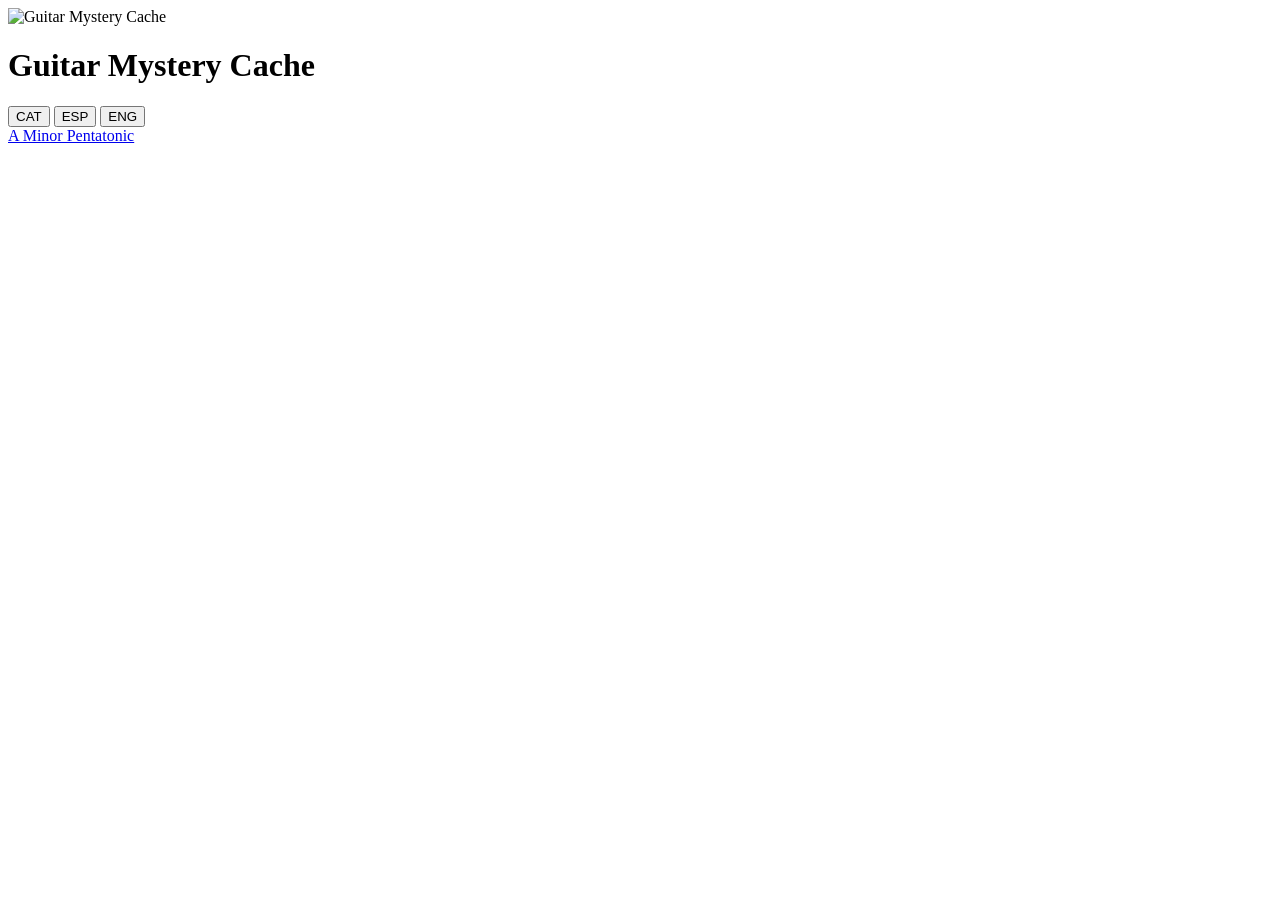
==== index.html @ 65e04e40 "Update index.html" ====
<!DOCTYPE html>
<html lang="es">

<head>

<meta charset="UTF-8">
<meta name="viewport" content="width=device-width, initial-scale=1.0">

<title>Guitar Mystery Cache</title>

<link rel="stylesheet" href="styles.css">

</head>

<body>

<div class="container">

    <img
        src="guitar-mystery-logo.png"
        alt="Guitar Mystery Cache"
        class="logo"
    >

    <h1>Guitar Mystery Cache</h1>

    <div id="language-selector">

        <button onclick="setLanguage('ca')">
            CAT
        </button>

        <button onclick="setLanguage('es')">
            ESP
        </button>

        <button onclick="setLanguage('en')">
            ENG
        </button>

    </div>

    <div id="list">
        Cargando...
    </div>

</div>

<script>

let language =
    localStorage.getItem("language");

if(!language){

    const browserLang =
        navigator.language.toLowerCase();

    if(browserLang.startsWith("ca")){

        language = "ca";

    }else if(browserLang.startsWith("en")){

        language = "en";

    }else{

        language = "es";
    }
}

function setLanguage(lang){

    localStorage.setItem(
        "language",
        lang
    );

    location.reload();
}

const challenges = [

    {
        id:"pentatonic-a",
        title:{
            ca:"Pentatònica menor de La",
            es:"Pentatónica menor de La",
            en:"A Minor Pentatonic"
        }
    }

];

function loadList(){

    const container =
        document.getElementById("list");

    container.innerHTML = "";

    challenges.forEach(challenge => {

        const link =
            document.createElement("a");

        link.className =
            "challenge";

        link.href =
            `play.html?id=${challenge.id}`;

        link.textContent =
            challenge.title[language];

        container.appendChild(link);

    });
}

loadList();

</script>

</body>
</html>
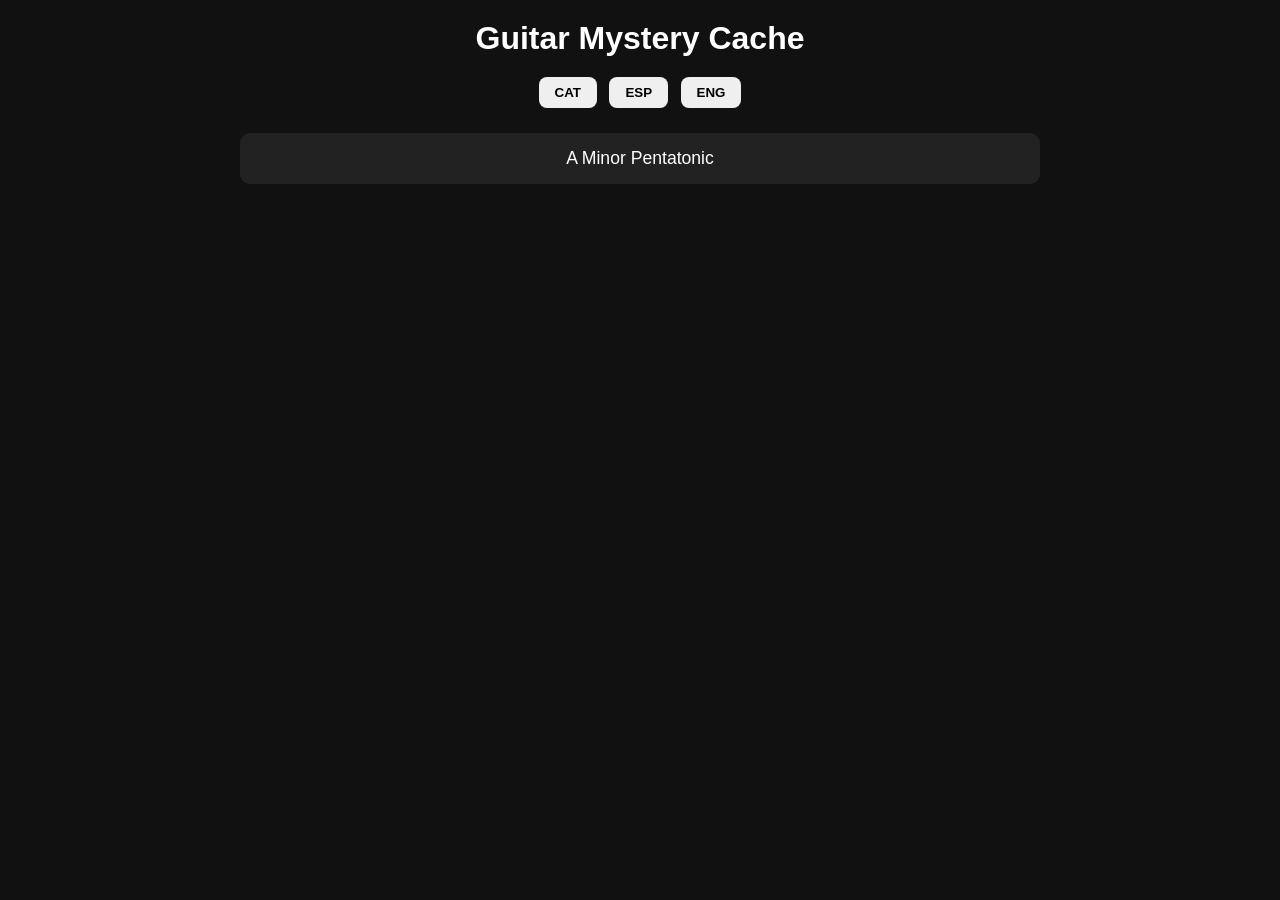
==== commit 514201f7: "Update index.html" ====
--- a/index.html
+++ b/index.html
@@ -15,12 +15,6 @@
 <body>
 
 <div class="container">
-
-    <img
-        src="guitar-mystery-logo.png"
-        alt="Guitar Mystery Cache"
-        class="logo"
-    >
 
     <h1>Guitar Mystery Cache</h1>
 
@@ -80,23 +74,19 @@
     location.reload();
 }
 
-const challenges = [
+async function loadList(){
 
-    {
-        id:"pentatonic-a",
-        title:{
-            ca:"Pentatònica menor de La",
-            es:"Pentatónica menor de La",
-            en:"A Minor Pentatonic"
-        }
-    }
-
-];
-
-function loadList(){
+    const challenges =
+        await (
+            await fetch(
+                "challenges/index.json"
+            )
+        ).json();
 
     const container =
-        document.getElementById("list");
+        document.getElementById(
+            "list"
+        );
 
     container.innerHTML = "";
 
@@ -114,9 +104,12 @@
         link.textContent =
             challenge.title[language];
 
-        container.appendChild(link);
+        container.appendChild(
+            link
+        );
 
     });
+
 }
 
 loadList();
--- a/styles.css
+++ b/styles.css
@@ -0,0 +1,68 @@
+body{
+background:#111;
+color:white;
+font-family:Arial,sans-serif;
+text-align:center;
+margin:0;
+}
+
+.container{
+max-width:800px;
+margin:auto;
+padding:20px;
+}
+
+.logo{
+width:250px;
+max-width:90%;
+margin-bottom:10px;
+}
+
+h1{
+margin-top:0;
+margin-bottom:20px;
+}
+
+#language-selector{
+margin-bottom:25px;
+}
+
+#language-selector button{
+margin:0 4px;
+padding:8px 16px;
+font-weight:bold;
+border:none;
+border-radius:8px;
+cursor:pointer;
+}
+
+.controls{
+margin-bottom:20px;
+}
+
+.controls button{
+margin:0 4px;
+padding:8px 16px;
+font-weight:bold;
+border:none;
+border-radius:8px;
+cursor:pointer;
+}
+
+.challenge{
+display:block;
+background:#222;
+color:white;
+text-decoration:none;
+padding:15px;
+margin:12px 0;
+border-radius:10px;
+font-size:1.1rem;
+transition:0.2s;
+}
+
+.challenge:hover
+
+.hidden{
+display:none;
+}
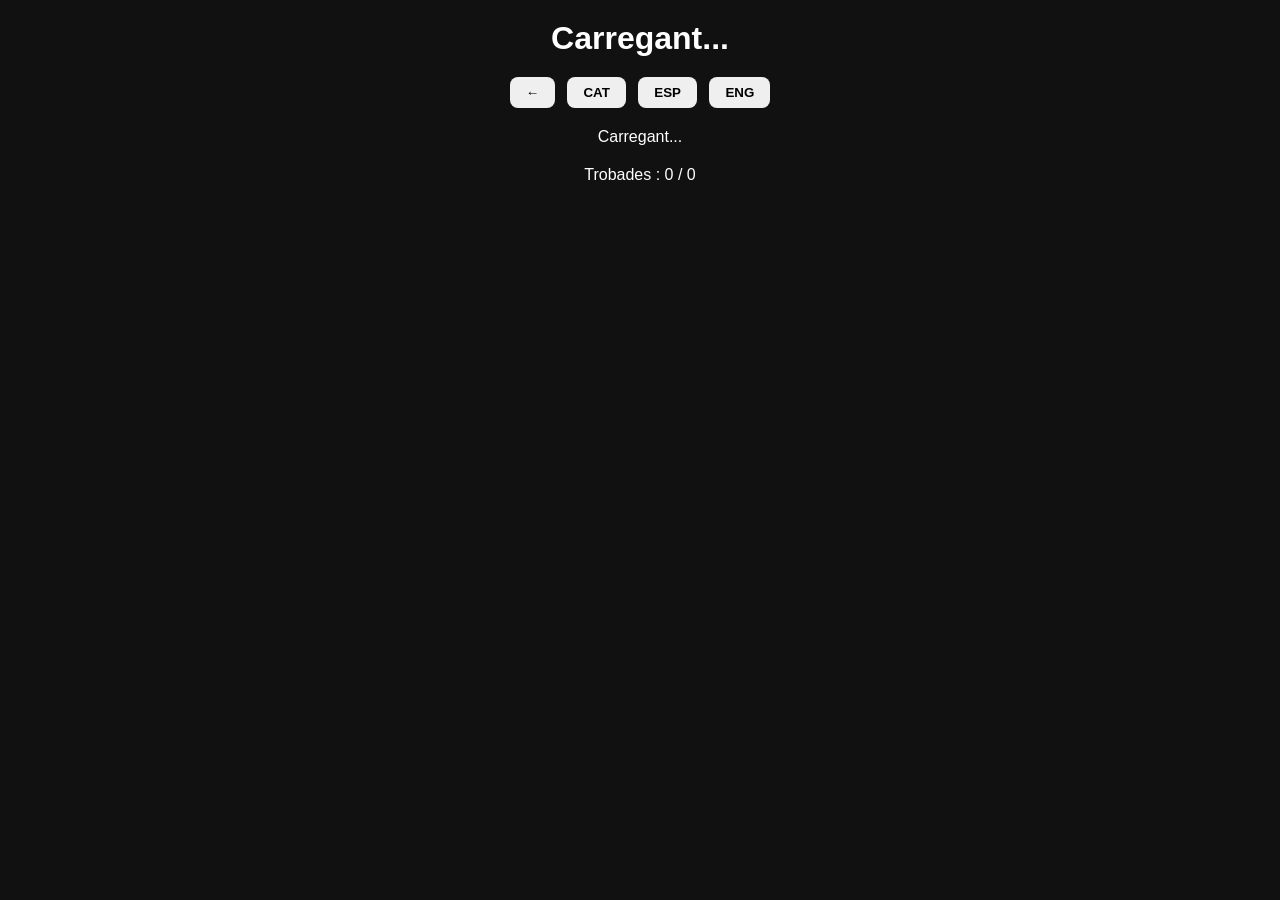
==== commit b22e2efc: "Update index.html" ====
--- a/index.html
+++ b/index.html
@@ -1,5 +1,5 @@
 <!DOCTYPE html>
-<html lang="es">
+<html lang="ca">
 
 <head>
 
@@ -10,59 +10,167 @@
 
 <link rel="stylesheet" href="styles.css">
 
+<style>
+
+.instructions{
+    margin-bottom:20px;
+}
+
+#progress{
+    margin-bottom:20px;
+}
+
+#fretboard{
+    width:320px;
+    margin:0 auto;
+    display:grid;
+    grid-template-columns:repeat(6,1fr);
+    gap:3px;
+}
+
+.note{
+    width:42px;
+    height:42px;
+    border-radius:50%;
+    background:#6b4320;
+    border:1px solid rgba(255,255,255,.15);
+    cursor:pointer;
+    transition:.2s;
+}
+
+.note:hover{
+    transform:scale(1.05);
+}
+
+.correct{
+    background:#28a745;
+}
+
+.wrong{
+    background:#c0392b;
+}
+
+#coordinates{
+    display:none;
+    margin-top:40px;
+    text-align:center;
+}
+
+.result-title{
+    font-size:1.4rem;
+    font-weight:bold;
+    margin-bottom:15px;
+}
+
+.coords{
+    font-size:1.2rem;
+    margin-bottom:15px;
+}
+
+#copyButton{
+    padding:10px 20px;
+    font-size:1rem;
+    font-weight:bold;
+    border:none;
+    border-radius:8px;
+    cursor:pointer;
+}
+
+@media(max-width:700px){
+
+    #fretboard{
+        width:270px;
+    }
+
+    .note{
+        width:34px;
+        height:34px;
+    }
+}
+
+</style>
+
 </head>
 
 <body>
 
 <div class="container">
 
-    <h1>Guitar Mystery Cache</h1>
-
-    <div id="language-selector">
-
-        <button onclick="setLanguage('ca')">
-            CAT
-        </button>
-
-        <button onclick="setLanguage('es')">
-            ESP
-        </button>
-
-        <button onclick="setLanguage('en')">
-            ENG
-        </button>
-
+<h1 id="challengeTitle">
+    Carregant...
+</h1>
+
+<div class="controls">
+
+    <button onclick="window.location='index.html'">
+        ←
+    </button>
+
+    <button onclick="setLanguage('ca')">
+        CAT
+    </button>
+
+    <button onclick="setLanguage('es')">
+        ESP
+    </button>
+
+    <button onclick="setLanguage('en')">
+        ENG
+    </button>
+
+</div>
+
+<div id="instructions" class="instructions">
+    Carregant...
+</div>
+
+<div id="progress">
+
+    <span id="progressLabel">
+        Trobades
+    </span>:
+
+    <span id="found">0</span> /
+
+    <span id="total">0</span>
+
+</div>
+
+<div id="fretboard"></div>
+
+<div id="coordinates">
+
+    <div class="result-title">
+        ✅ <span id="resultText">
+            Repte resolt
+        </span>
     </div>
 
-    <div id="list">
-        Cargando...
+    <div
+        class="coords"
+        id="coordsText">
+
+        --
+
     </div>
 
+    <button
+        id="copyButton"
+        onclick="copyCoords()">
+
+        📋 Copiar coordenades
+
+    </button>
+
 </div>
 
+</div>
+
 <script>
 
 let language =
-    localStorage.getItem("language");
-
-if(!language){
-
-    const browserLang =
-        navigator.language.toLowerCase();
-
-    if(browserLang.startsWith("ca")){
-
-        language = "ca";
-
-    }else if(browserLang.startsWith("en")){
-
-        language = "en";
-
-    }else{
-
-        language = "es";
-    }
-}
+    localStorage.getItem("language")
+    || "ca";
 
 function setLanguage(lang){
 
@@ -74,45 +182,245 @@
     location.reload();
 }
 
-async function loadList(){
-
-    const challenges =
-        await (
-            await fetch(
-                "challenges/index.json"
-            )
-        ).json();
-
-    const container =
+const resultTexts = {
+
+    ca:"Repte resolt",
+
+    es:"Reto resuelto",
+
+    en:"Challenge solved"
+
+};
+
+document.getElementById(
+    "resultText"
+).textContent =
+    resultTexts[language];
+
+const urlParams =
+    new URLSearchParams(
+        window.location.search
+    );
+
+const challengeId =
+    urlParams.get("id");
+
+let challengeData = null;
+
+let found = 0;
+let total = 0;
+
+const fretboard =
+    document.getElementById(
+        "fretboard"
+    );
+
+const tuning =
+[
+    "E",
+    "A",
+    "D",
+    "G",
+    "B",
+    "E"
+];
+
+const notes =
+[
+    "C","C#","D","D#",
+    "E","F","F#","G",
+    "G#","A","A#","B"
+];
+
+function getNote(
+    openString,
+    fret
+){
+
+    const index =
+        notes.indexOf(
+            openString
+        );
+
+    return notes[
+        (index + fret) % 12
+    ];
+}
+
+async function loadChallenge(){
+
+    const response =
+        await fetch(
+            `challenges/${challengeId}.json`
+        );
+
+    challengeData =
+        await response.json();
+
+    document.getElementById(
+        "challengeTitle"
+    ).textContent =
+        challengeData.title[
+            language
+        ];
+
+    document.getElementById(
+        "instructions"
+    ).textContent =
+        challengeData.instructions[
+            language
+        ];
+
+    document.getElementById(
+        "coordsText"
+    ).textContent =
+        challengeData.coordinates.north +
+        " " +
+        challengeData.coordinates.east;
+
+    total =
+        challengeData.solution.length;
+
+    document.getElementById(
+        "total"
+    ).textContent =
+        total;
+    fretboard.innerHTML = "";
+
+    const solved =
+        new Set();
+
+    for(let fret=0; fret<=12; fret++){
+
+        for(let string=6; string>=1; string--){
+
+            const div =
+                document.createElement(
+                    "div"
+                );
+
+            div.className =
+                "note";
+
+            const position =
+                `${string}-${fret}`;
+
+            div.addEventListener(
+                "click",
+                ()=>{
+
+                    if(
+                        challengeData.solution.includes(
+                            position
+                        )
+                    ){
+
+                        if(
+                            !solved.has(
+                                position
+                            )
+                        ){
+
+                            solved.add(
+                                position
+                            );
+
+                            div.classList.add(
+                                "correct"
+                            );
+
+                            found++;
+
+                            document
+                            .getElementById(
+                                "found"
+                            )
+                            .textContent =
+                                found;
+
+                            if(
+                                found === total
+                            ){
+
+                                document
+                                .getElementById(
+                                    "coordinates"
+                                )
+                                .style.display =
+                                    "block";
+                            }
+
+                        }
+
+                    }else{
+
+                        div.classList.add(
+                            "wrong"
+                        );
+
+                        setTimeout(
+                            ()=>{
+
+                                div.classList.remove(
+                                    "wrong"
+                                );
+
+                            },
+                            500
+                        );
+
+                    }
+
+                }
+            );
+
+            fretboard.appendChild(
+                div
+            );
+
+        }
+
+    }
+
+}
+
+function copyCoords(){
+
+    navigator.clipboard.writeText(
+        document
+        .getElementById(
+            "coordsText"
+        )
+        .textContent
+        .trim()
+    );
+
+    const btn =
         document.getElementById(
-            "list"
+            "copyButton"
         );
 
-    container.innerHTML = "";
-
-    challenges.forEach(challenge => {
-
-        const link =
-            document.createElement("a");
-
-        link.className =
-            "challenge";
-
-        link.href =
-            `play.html?id=${challenge.id}`;
-
-        link.textContent =
-            challenge.title[language];
-
-        container.appendChild(
-            link
-        );
-
-    });
-
-}
-
-loadList();
+    btn.textContent =
+        language === "es"
+        ? "📋 Copiado"
+        : language === "en"
+        ? "📋 Copied"
+        : "📋 Copiat";
+
+    setTimeout(()=>{
+
+        btn.textContent =
+            language === "es"
+            ? "📋 Copiar coordenadas"
+            : language === "en"
+            ? "📋 Copy coordinates"
+            : "📋 Copiar coordenades";
+
+    },2000);
+
+}
+
+loadChallenge();
 
 </script>
 
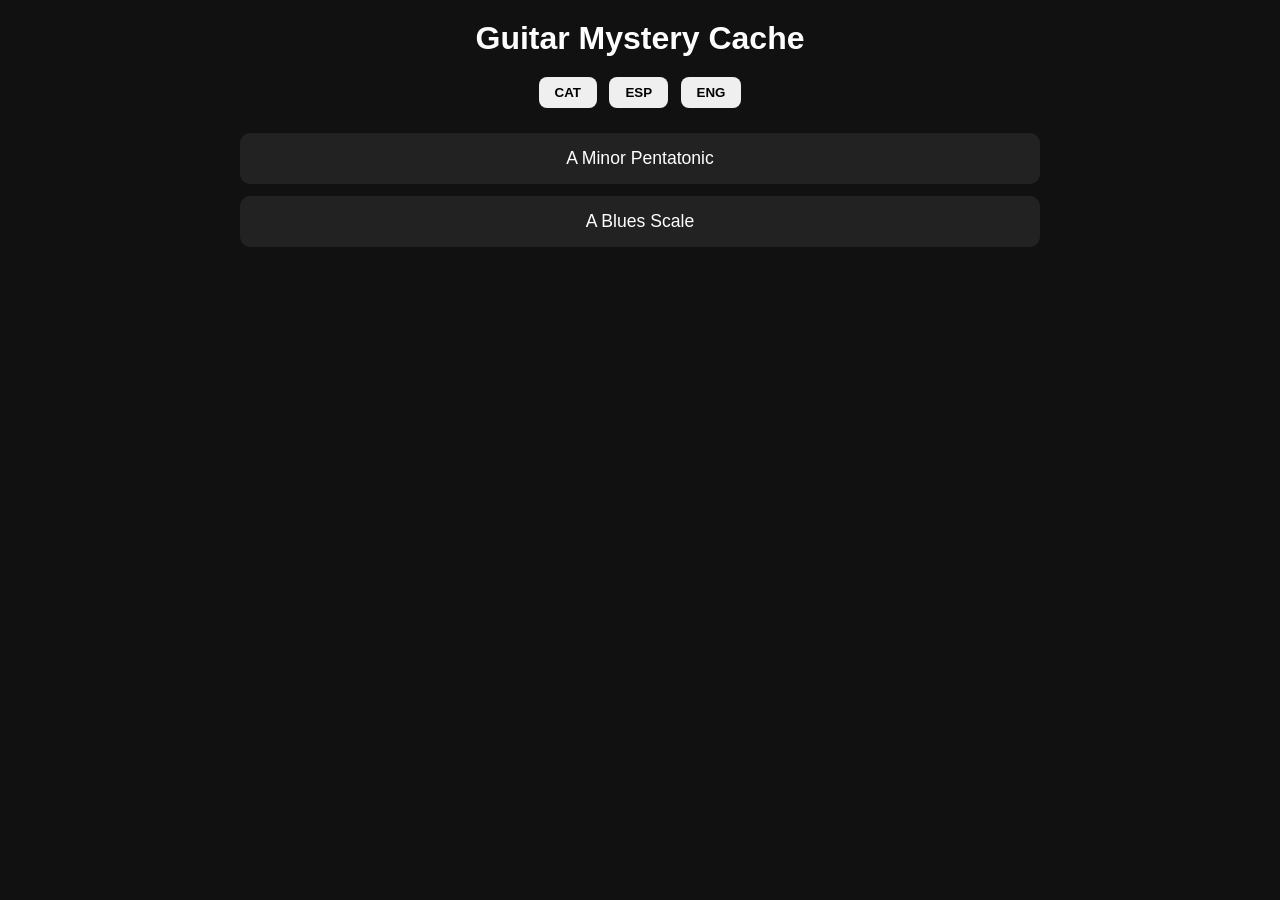
==== commit 96764f14: "Update index.html" ====
--- a/index.html
+++ b/index.html
@@ -1,5 +1,5 @@
 <!DOCTYPE html>
-<html lang="ca">
+<html lang="es">
 
 <head>
 
@@ -10,167 +10,59 @@
 
 <link rel="stylesheet" href="styles.css">
 
-<style>
-
-.instructions{
-    margin-bottom:20px;
-}
-
-#progress{
-    margin-bottom:20px;
-}
-
-#fretboard{
-    width:320px;
-    margin:0 auto;
-    display:grid;
-    grid-template-columns:repeat(6,1fr);
-    gap:3px;
-}
-
-.note{
-    width:42px;
-    height:42px;
-    border-radius:50%;
-    background:#6b4320;
-    border:1px solid rgba(255,255,255,.15);
-    cursor:pointer;
-    transition:.2s;
-}
-
-.note:hover{
-    transform:scale(1.05);
-}
-
-.correct{
-    background:#28a745;
-}
-
-.wrong{
-    background:#c0392b;
-}
-
-#coordinates{
-    display:none;
-    margin-top:40px;
-    text-align:center;
-}
-
-.result-title{
-    font-size:1.4rem;
-    font-weight:bold;
-    margin-bottom:15px;
-}
-
-.coords{
-    font-size:1.2rem;
-    margin-bottom:15px;
-}
-
-#copyButton{
-    padding:10px 20px;
-    font-size:1rem;
-    font-weight:bold;
-    border:none;
-    border-radius:8px;
-    cursor:pointer;
-}
-
-@media(max-width:700px){
-
-    #fretboard{
-        width:270px;
-    }
-
-    .note{
-        width:34px;
-        height:34px;
-    }
-}
-
-</style>
-
 </head>
 
 <body>
 
 <div class="container">
 
-<h1 id="challengeTitle">
-    Carregant...
-</h1>
+    <h1>Guitar Mystery Cache</h1>
 
-<div class="controls">
+    <div id="language-selector">
 
-    <button onclick="window.location='index.html'">
-        ←
-    </button>
+        <button onclick="setLanguage('ca')">
+            CAT
+        </button>
 
-    <button onclick="setLanguage('ca')">
-        CAT
-    </button>
+        <button onclick="setLanguage('es')">
+            ESP
+        </button>
 
-    <button onclick="setLanguage('es')">
-        ESP
-    </button>
-
-    <button onclick="setLanguage('en')">
-        ENG
-    </button>
-
-</div>
-
-<div id="instructions" class="instructions">
-    Carregant...
-</div>
-
-<div id="progress">
-
-    <span id="progressLabel">
-        Trobades
-    </span>:
-
-    <span id="found">0</span> /
-
-    <span id="total">0</span>
-
-</div>
-
-<div id="fretboard"></div>
-
-<div id="coordinates">
-
-    <div class="result-title">
-        ✅ <span id="resultText">
-            Repte resolt
-        </span>
-    </div>
-
-    <div
-        class="coords"
-        id="coordsText">
-
-        --
+        <button onclick="setLanguage('en')">
+            ENG
+        </button>
 
     </div>
 
-    <button
-        id="copyButton"
-        onclick="copyCoords()">
-
-        📋 Copiar coordenades
-
-    </button>
-
-</div>
+    <div id="list">
+        Cargando...
+    </div>
 
 </div>
 
 <script>
 
 let language =
-    localStorage.getItem("language")
-    || "ca";
+    localStorage.getItem("language");
+
+if(!language){
+
+    const browserLang =
+        navigator.language.toLowerCase();
+
+    if(browserLang.startsWith("ca")){
+
+        language = "ca";
+
+    }else if(browserLang.startsWith("en")){
+
+        language = "en";
+
+    }else{
+
+        language = "es";
+    }
+}
 
 function setLanguage(lang){
 
@@ -182,245 +74,45 @@
     location.reload();
 }
 
-const resultTexts = {
+async function loadList(){
 
-    ca:"Repte resolt",
+    const challenges =
+        await (
+            await fetch(
+                "challenges/index.json"
+            )
+        ).json();
 
-    es:"Reto resuelto",
-
-    en:"Challenge solved"
-
-};
-
-document.getElementById(
-    "resultText"
-).textContent =
-    resultTexts[language];
-
-const urlParams =
-    new URLSearchParams(
-        window.location.search
-    );
-
-const challengeId =
-    urlParams.get("id");
-
-let challengeData = null;
-
-let found = 0;
-let total = 0;
-
-const fretboard =
-    document.getElementById(
-        "fretboard"
-    );
-
-const tuning =
-[
-    "E",
-    "A",
-    "D",
-    "G",
-    "B",
-    "E"
-];
-
-const notes =
-[
-    "C","C#","D","D#",
-    "E","F","F#","G",
-    "G#","A","A#","B"
-];
-
-function getNote(
-    openString,
-    fret
-){
-
-    const index =
-        notes.indexOf(
-            openString
+    const container =
+        document.getElementById(
+            "list"
         );
 
-    return notes[
-        (index + fret) % 12
-    ];
-}
+    container.innerHTML = "";
 
-async function loadChallenge(){
+    challenges.forEach(challenge => {
 
-    const response =
-        await fetch(
-            `challenges/${challengeId}.json`
+        const link =
+            document.createElement("a");
+
+        link.className =
+            "challenge";
+
+        link.href =
+            `play.html?id=${challenge.id}`;
+
+        link.textContent =
+            challenge.title[language];
+
+        container.appendChild(
+            link
         );
 
-    challengeData =
-        await response.json();
-
-    document.getElementById(
-        "challengeTitle"
-    ).textContent =
-        challengeData.title[
-            language
-        ];
-
-    document.getElementById(
-        "instructions"
-    ).textContent =
-        challengeData.instructions[
-            language
-        ];
-
-    document.getElementById(
-        "coordsText"
-    ).textContent =
-        challengeData.coordinates.north +
-        " " +
-        challengeData.coordinates.east;
-
-    total =
-        challengeData.solution.length;
-
-    document.getElementById(
-        "total"
-    ).textContent =
-        total;
-    fretboard.innerHTML = "";
-
-    const solved =
-        new Set();
-
-    for(let fret=0; fret<=12; fret++){
-
-        for(let string=6; string>=1; string--){
-
-            const div =
-                document.createElement(
-                    "div"
-                );
-
-            div.className =
-                "note";
-
-            const position =
-                `${string}-${fret}`;
-
-            div.addEventListener(
-                "click",
-                ()=>{
-
-                    if(
-                        challengeData.solution.includes(
-                            position
-                        )
-                    ){
-
-                        if(
-                            !solved.has(
-                                position
-                            )
-                        ){
-
-                            solved.add(
-                                position
-                            );
-
-                            div.classList.add(
-                                "correct"
-                            );
-
-                            found++;
-
-                            document
-                            .getElementById(
-                                "found"
-                            )
-                            .textContent =
-                                found;
-
-                            if(
-                                found === total
-                            ){
-
-                                document
-                                .getElementById(
-                                    "coordinates"
-                                )
-                                .style.display =
-                                    "block";
-                            }
-
-                        }
-
-                    }else{
-
-                        div.classList.add(
-                            "wrong"
-                        );
-
-                        setTimeout(
-                            ()=>{
-
-                                div.classList.remove(
-                                    "wrong"
-                                );
-
-                            },
-                            500
-                        );
-
-                    }
-
-                }
-            );
-
-            fretboard.appendChild(
-                div
-            );
-
-        }
-
-    }
+    });
 
 }
 
-function copyCoords(){
-
-    navigator.clipboard.writeText(
-        document
-        .getElementById(
-            "coordsText"
-        )
-        .textContent
-        .trim()
-    );
-
-    const btn =
-        document.getElementById(
-            "copyButton"
-        );
-
-    btn.textContent =
-        language === "es"
-        ? "📋 Copiado"
-        : language === "en"
-        ? "📋 Copied"
-        : "📋 Copiat";
-
-    setTimeout(()=>{
-
-        btn.textContent =
-            language === "es"
-            ? "📋 Copiar coordenadas"
-            : language === "en"
-            ? "📋 Copy coordinates"
-            : "📋 Copiar coordenades";
-
-    },2000);
-
-}
-
-loadChallenge();
+loadList();
 
 </script>
 
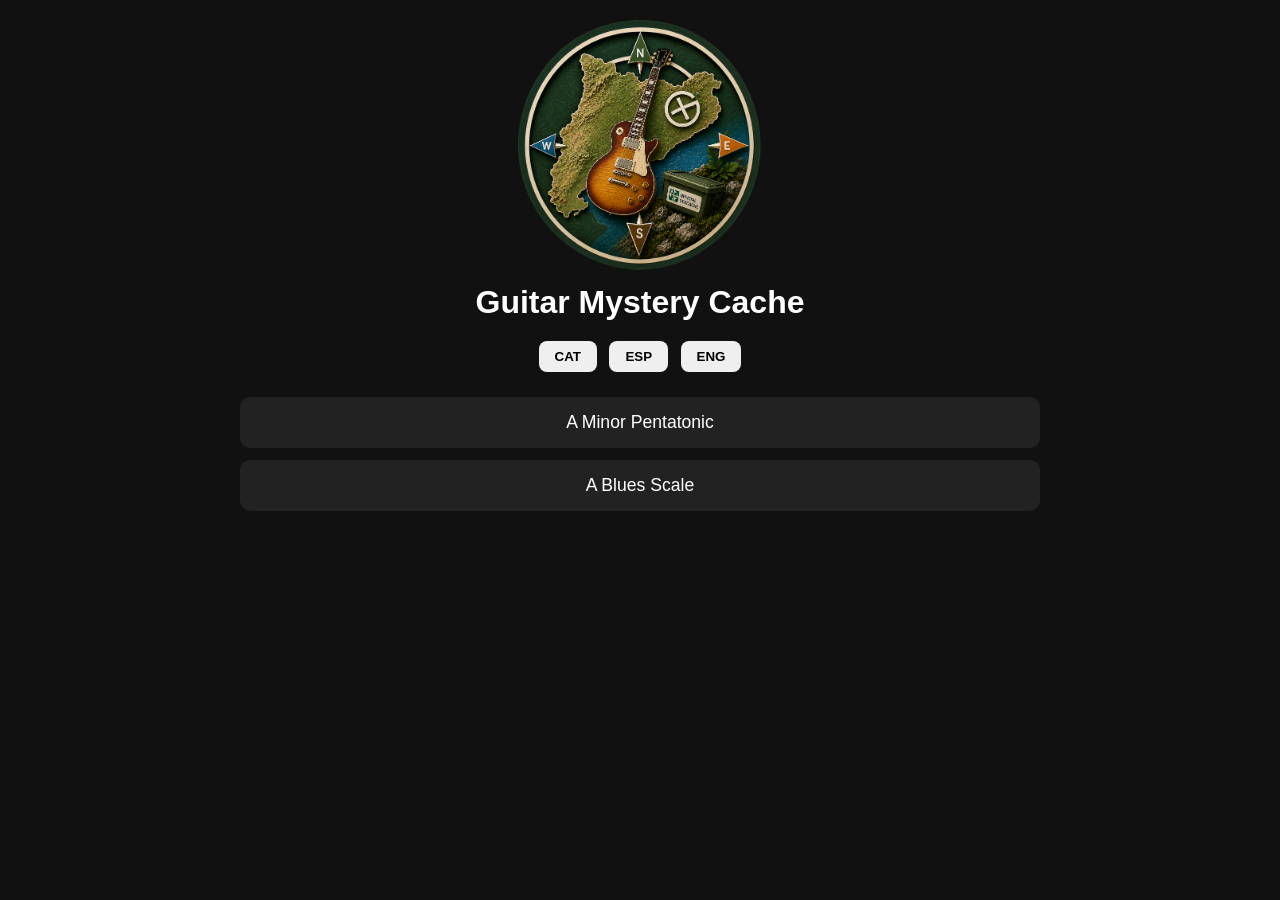
==== commit db5f2d8d: "Update index.html" ====
--- a/index.html
+++ b/index.html
@@ -15,6 +15,12 @@
 <body>
 
 <div class="container">
+
+    <img
+        src="guitar-mystery-logo.png"
+        alt="Guitar Mystery Cache"
+        class="logo"
+    >
 
     <h1>Guitar Mystery Cache</h1>
 
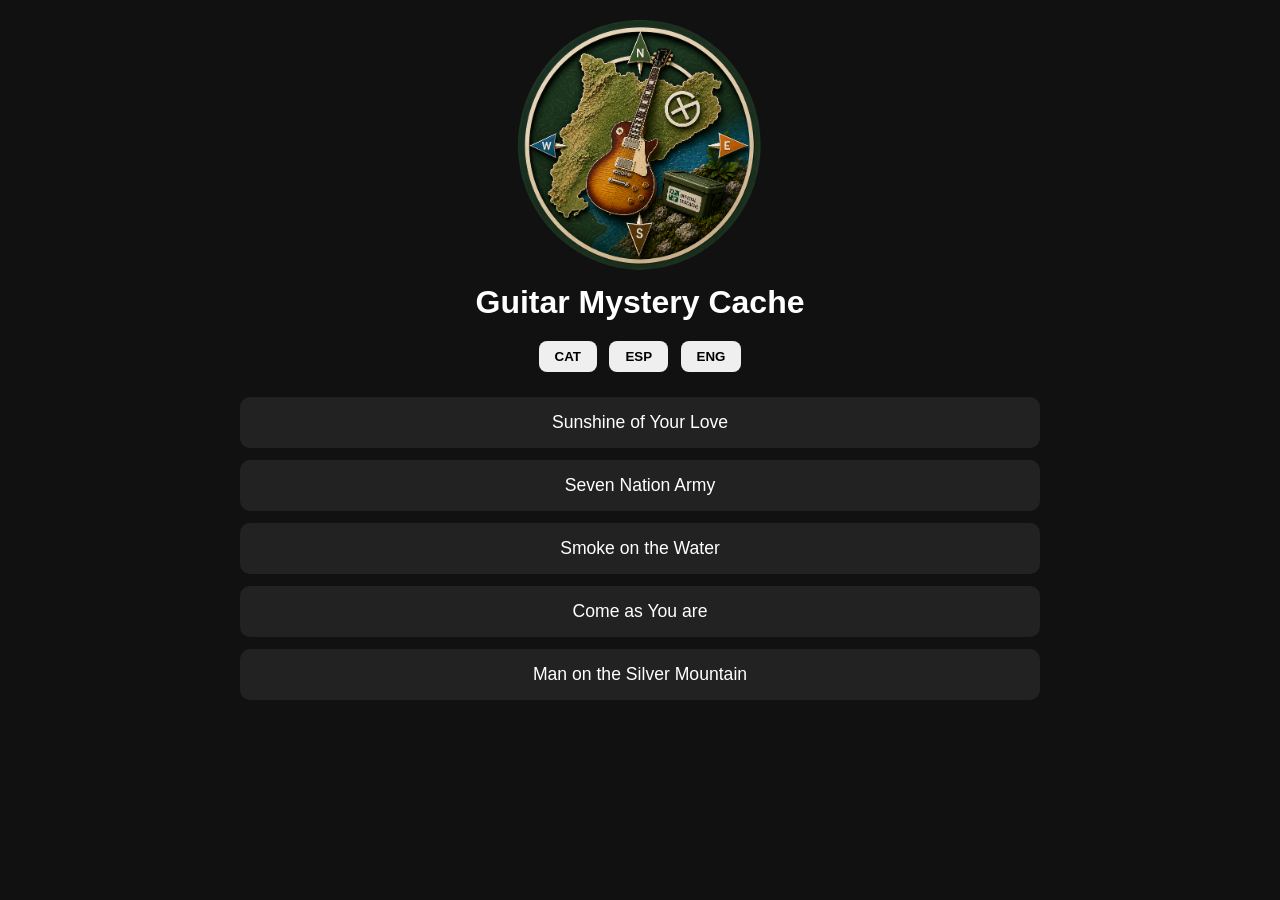
==== commit bbdd03bb: "Update index.html" ====
--- a/index.html
+++ b/index.html
@@ -4,11 +4,18 @@
 <head>
 
 <meta charset="UTF-8">
-<meta name="viewport" content="width=device-width, initial-scale=1.0">
+
+<meta
+    name="viewport"
+    content="width=device-width, initial-scale=1.0"
+>
 
 <title>Guitar Mystery Cache</title>
 
-<link rel="stylesheet" href="styles.css">
+<link
+    rel="stylesheet"
+    href="styles.css"
+>
 
 </head>
 
@@ -22,7 +29,14 @@
         class="logo"
     >
 
-    <h1>Guitar Mystery Cache</h1>
+    <h1>
+        Guitar Mystery Cache
+    </h1>
+
+
+    <!-- ==================================================
+         SELECTOR DE IDIOMA
+         ================================================== -->
 
     <div id="language-selector">
 
@@ -40,22 +54,66 @@
 
     </div>
 
+
+    <!-- ==================================================
+         LISTA DE MYSTERIES
+         ================================================== -->
+
     <div id="list">
         Cargando...
     </div>
 
 </div>
 
+
 <script>
+
+
+// ======================================================
+// DARK CACHE
+// ======================================================
+
+const darkCache =
+    new URLSearchParams(
+        window.location.search
+    ).get("darkcache") === "true";
+
+
+// ======================================================
+// OCULTAR SELECTOR DE IDIOMA EN DARK CACHE
+// ======================================================
+
+if(darkCache){
+
+    const languageSelector =
+        document.getElementById(
+            "language-selector"
+        );
+
+    if(languageSelector){
+
+        languageSelector.style.display =
+            "none";
+
+    }
+
+}
+
+
+// ======================================================
+// IDIOMA
+// ======================================================
 
 let language =
     localStorage.getItem("language");
 
+
 if(!language){
 
     const browserLang =
         navigator.language.toLowerCase();
 
+
     if(browserLang.startsWith("ca")){
 
         language = "ca";
@@ -67,8 +125,15 @@
     }else{
 
         language = "es";
+
     }
-}
+
+}
+
+
+// ======================================================
+// CAMBIAR IDIOMA
+// ======================================================
 
 function setLanguage(lang){
 
@@ -78,7 +143,13 @@
     );
 
     location.reload();
-}
+
+}
+
+
+// ======================================================
+// CARGAR LISTA
+// ======================================================
 
 async function loadList(){
 
@@ -89,36 +160,51 @@
             )
         ).json();
 
+
     const container =
         document.getElementById(
             "list"
         );
 
+
     container.innerHTML = "";
 
-    challenges.forEach(challenge => {
-
-        const link =
-            document.createElement("a");
-
-        link.className =
-            "challenge";
-
-        link.href =
-            `play.html?id=${challenge.id}`;
-
-        link.textContent =
-            challenge.title[language];
-
-        container.appendChild(
-            link
-        );
-
-    });
-
-}
+
+    challenges.forEach(
+        challenge => {
+
+            const link =
+                document.createElement(
+                    "a"
+                );
+
+
+            link.className =
+                "challenge";
+
+
+            link.href =
+                `play.html?id=${challenge.id}`;
+
+
+            link.textContent =
+                challenge.title[
+                    language
+                ];
+
+
+            container.appendChild(
+                link
+            );
+
+        }
+    );
+
+}
+
 
 loadList();
+
 
 </script>
 
--- a/styles.css
+++ b/styles.css
@@ -1,68 +1,80 @@
-body{
-background:#111;
-color:white;
-font-family:Arial,sans-serif;
-text-align:center;
-margin:0;
+body {
+  background: #111;
+  color: white;
+  font-family: Arial, sans-serif;
+  text-align: center;
+  margin: 0;
 }
-
-.container{
-max-width:800px;
-margin:auto;
-padding:20px;
+.container {
+  max-width: 800px;
+  margin: auto;
+  padding: 20px;
 }
-
-.logo{
-width:250px;
-max-width:90%;
-margin-bottom:10px;
+.logo {
+  width: 250px;
+  max-width: 90%;
+  margin-bottom: 10px;
 }
-
-h1{
-margin-top:0;
-margin-bottom:20px;
+h1 {
+  margin-top: 0;
+  margin-bottom: 20px;
 }
-
-#language-selector{
-margin-bottom:25px;
+#language-selector {
+  margin-bottom: 25px;
 }
-
-#language-selector button{
-margin:0 4px;
-padding:8px 16px;
-font-weight:bold;
-border:none;
-border-radius:8px;
-cursor:pointer;
+#language-selector button {
+  margin: 0 4px;
+  padding: 8px 16px;
+  font-weight: bold;
+  border: none;
+  border-radius: 8px;
+  cursor: pointer;
 }
-
-.controls{
-margin-bottom:20px;
+.controls {
+  margin-bottom: 20px;
 }
-
-.controls button{
-margin:0 4px;
-padding:8px 16px;
-font-weight:bold;
-border:none;
-border-radius:8px;
-cursor:pointer;
+.controls button {
+  margin: 0 4px;
+  padding: 8px 16px;
+  font-weight: bold;
+  border: none;
+  border-radius: 8px;
+  cursor: pointer;
 }
-
-.challenge{
-display:block;
-background:#222;
-color:white;
-text-decoration:none;
-padding:15px;
-margin:12px 0;
-border-radius:10px;
-font-size:1.1rem;
-transition:0.2s;
+.challenge {
+  display: block;
+  background: #222;
+  color: white;
+  text-decoration: none;
+  padding: 15px;
+  margin: 12px 0;
+  border-radius: 10px;
+  font-size: 1.1rem;
+  transition: 0.2s;
 }
-
-.challenge:hover
-
-.hidden{
-display:none;
+.challenge:hover {
+  background: #333;
 }
+.hidden {
+  display: none;
+}
+#soundControls button {
+  padding: 6px 12px;
+  border: 1px solid #6b4320 !important;
+  border-radius: 8px;
+  cursor: pointer;
+  font-size: 0.8rem;
+  background: #3d2208 !important;
+  color: #e8c97a !important;
+  font-weight: normal !important;
+  transition: background 0.2s, transform 0.1s;
+}
+#soundControls button:hover {
+  background: #5a3510 !important;
+  transform: translateY(-1px);
+}
+#soundControls button.active {
+  background: #28a745 !important;
+  color: white !important;
+  border-color: #1e7e34 !important;
+}
